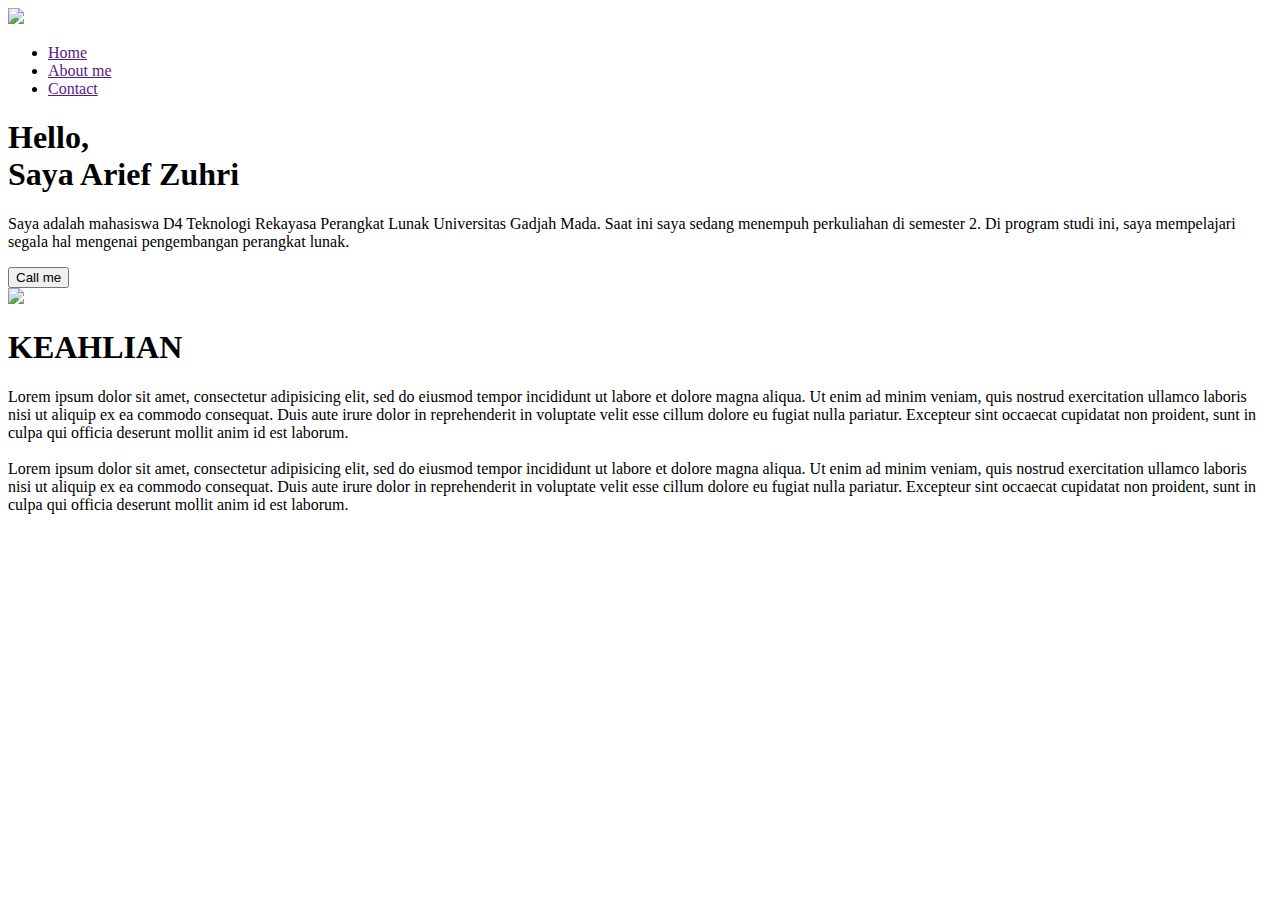
==== index.html @ a6a97503 "Rename profile.html to index.html" ====
<!DOCTYPE html>
<html>
<head>
	<title>Arief Zuhri</title>
	<link rel="stylesheet" type="text/css" href="css/style.css">
	<script type="text/javascript" src="js/main.js"></script>
	<link href="https://fonts.googleapis.com/css?family=Inria+Sans&display=swap" rel="stylesheet">
</head>
<body>
	<nav>
		<img src="https://webstockreview.net/images/google-logo-png-2015-14.png" id="navbar-logo">
		<ul>
			<li>
				<a href="">Home</a>
			</li>
			<li>
				<a href="">About me</a>
			</li>
			<li>
				<a href="">Contact</a>
			</li>
		</ul>
	</nav>
	<section id="section-intro">
		<div id="intro">
			<h1>Hello,<br>Saya Arief Zuhri</h1>
			<p>Saya adalah mahasiswa D4 Teknologi Rekayasa Perangkat Lunak Universitas Gadjah Mada. Saat ini saya sedang menempuh perkuliahan di semester 2. Di program studi ini, saya mempelajari segala hal mengenai pengembangan perangkat lunak.</p>
			<button class="call-me">Call me</button>
		</div>
		<div id="gambar-intro">
			<img src="https://5b0988e595225.cdn.sohucs.com/images/20190422/e2463e0560a94b719e56ca06e7db989e.jpeg">
		</div>
	</section>
	<section id="section-keahlian">
		<h1>KEAHLIAN</h1>
		<p>Lorem ipsum dolor sit amet, consectetur adipisicing elit, sed do eiusmod tempor incididunt ut labore et dolore magna aliqua. Ut enim ad minim veniam, quis nostrud exercitation ullamco laboris nisi ut aliquip ex ea commodo consequat. Duis aute irure dolor in reprehenderit in voluptate velit esse cillum dolore eu fugiat nulla pariatur. Excepteur sint occaecat cupidatat non proident, sunt in culpa qui officia deserunt mollit anim id est laborum.<br><br>Lorem ipsum dolor sit amet, consectetur adipisicing elit, sed do eiusmod tempor incididunt ut labore et dolore magna aliqua. Ut enim ad minim veniam, quis nostrud exercitation ullamco laboris nisi ut aliquip ex ea commodo consequat. Duis aute irure dolor in reprehenderit in voluptate velit esse cillum dolore eu fugiat nulla pariatur. Excepteur sint occaecat cupidatat non proident, sunt in culpa qui officia deserunt mollit anim id est laborum.</p>
		</div>
	</section>
</body>
</html>
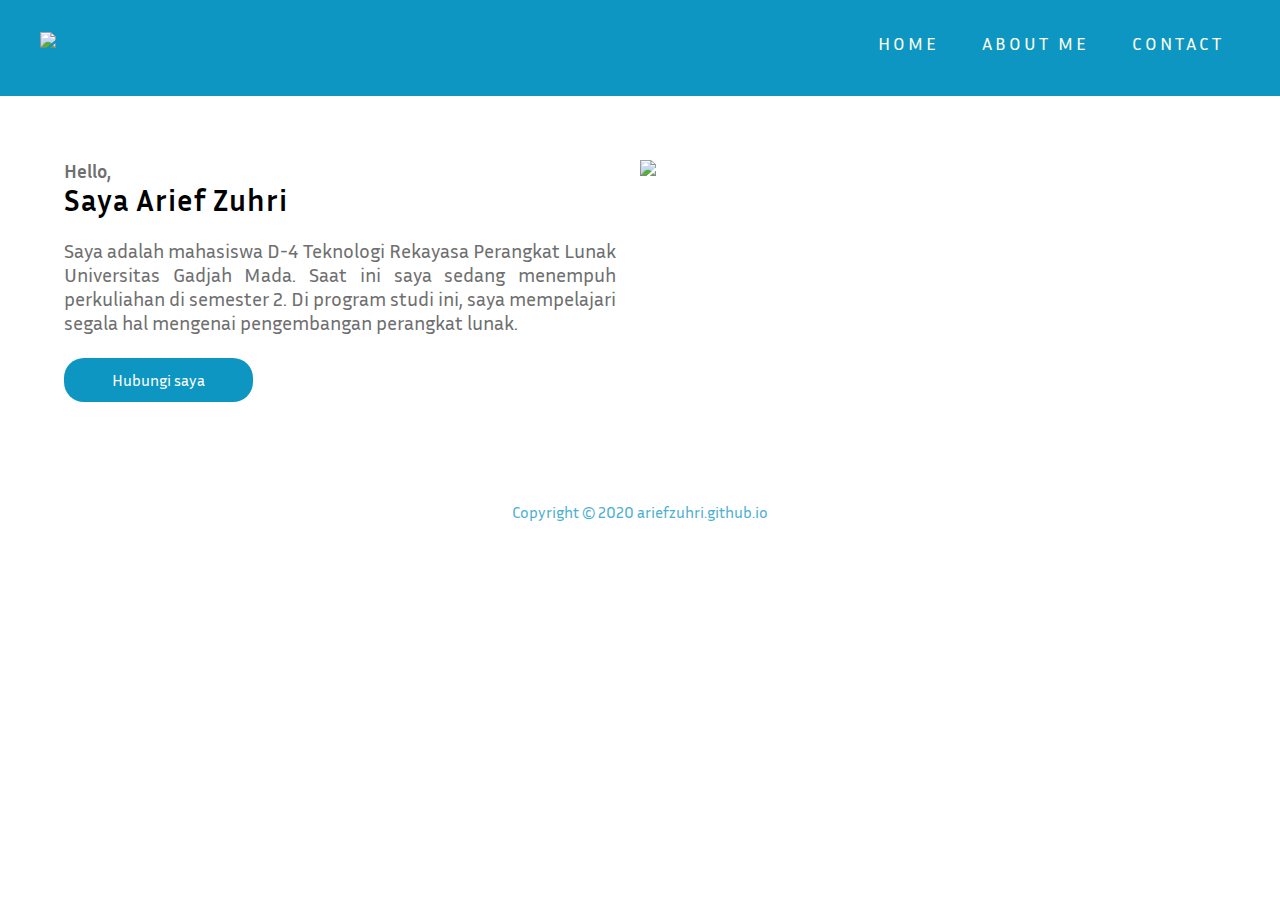
==== commit 54e7196c: "Change navbar color" ====
--- a/index.html
+++ b/index.html
@@ -2,39 +2,59 @@
 <html>
 <head>
 	<title>Arief Zuhri</title>
+	<!-- Main style -->
 	<link rel="stylesheet" type="text/css" href="css/style.css">
+	<!-- Main js -->
 	<script type="text/javascript" src="js/main.js"></script>
+	<!-- Google Fonts -->
 	<link href="https://fonts.googleapis.com/css?family=Inria+Sans&display=swap" rel="stylesheet">
 </head>
 <body>
+	<!-- Header/Navbar -->
 	<nav>
-		<img src="https://webstockreview.net/images/google-logo-png-2015-14.png" id="navbar-logo">
+		<img src="img/logo.png" id="navbar-logo">
 		<ul>
 			<li>
-				<a href="">Home</a>
+				<a href="#">Home</a>
 			</li>
 			<li>
-				<a href="">About me</a>
+				<a href="#">About me</a>
 			</li>
 			<li>
-				<a href="">Contact</a>
+				<a href="#">Contact</a>
 			</li>
 		</ul>
 	</nav>
+
+	<!-- Memberi jarak antara navbar dan content -->
+	<div class="no-body"></div>
+
+	<!-- Intro -->
 	<section id="section-intro">
 		<div id="intro">
-			<h1>Hello,<br>Saya Arief Zuhri</h1>
-			<p>Saya adalah mahasiswa D4 Teknologi Rekayasa Perangkat Lunak Universitas Gadjah Mada. Saat ini saya sedang menempuh perkuliahan di semester 2. Di program studi ini, saya mempelajari segala hal mengenai pengembangan perangkat lunak.</p>
-			<button class="call-me">Call me</button>
+			<h3>Hello,<h3>
+			<h1>Saya Arief Zuhri</h1>
+			<p>Saya adalah mahasiswa D-4 Teknologi Rekayasa Perangkat Lunak Universitas Gadjah Mada. Saat ini saya sedang menempuh perkuliahan di semester 2. Di program studi ini, saya mempelajari segala hal mengenai pengembangan perangkat lunak.</p>
+			<a href="#" class="call-me">Hubungi saya</a>
 		</div>
+
 		<div id="gambar-intro">
-			<img src="https://5b0988e595225.cdn.sohucs.com/images/20190422/e2463e0560a94b719e56ca06e7db989e.jpeg">
+			<img src="https://vectorforfree.com/wp-content/uploads/2018/12/Teamwork_Illustration.jpg">
 		</div>
 	</section>
+
+	<!-- Keahlian -->
+	<!--
 	<section id="section-keahlian">
 		<h1>KEAHLIAN</h1>
 		<p>Lorem ipsum dolor sit amet, consectetur adipisicing elit, sed do eiusmod tempor incididunt ut labore et dolore magna aliqua. Ut enim ad minim veniam, quis nostrud exercitation ullamco laboris nisi ut aliquip ex ea commodo consequat. Duis aute irure dolor in reprehenderit in voluptate velit esse cillum dolore eu fugiat nulla pariatur. Excepteur sint occaecat cupidatat non proident, sunt in culpa qui officia deserunt mollit anim id est laborum.<br><br>Lorem ipsum dolor sit amet, consectetur adipisicing elit, sed do eiusmod tempor incididunt ut labore et dolore magna aliqua. Ut enim ad minim veniam, quis nostrud exercitation ullamco laboris nisi ut aliquip ex ea commodo consequat. Duis aute irure dolor in reprehenderit in voluptate velit esse cillum dolore eu fugiat nulla pariatur. Excepteur sint occaecat cupidatat non proident, sunt in culpa qui officia deserunt mollit anim id est laborum.</p>
 		</div>
 	</section>
+	-->
+
+	<!-- Footer -->
+	<section id="section-footer">
+		<p>Copyright © 2020 ariefzuhri.github.io</p>
+	</section>
 </body>
 </html>
--- a/css/style.css
+++ b/css/style.css
@@ -0,0 +1,116 @@
+body{
+	font-family: 'Inria Sans', sans-serif;
+	margin: 0;
+	padding: 0;
+}
+
+/*Header/navbar*/
+nav{
+	background-color: #0D96C2;
+	padding: 16px 0;
+	width: 100%;
+	height: 64px;
+	/*box-shadow: 0px 2px 20px #ddd;*/
+	position: fixed;
+}
+
+nav ul{
+	list-style-type: none;
+	margin: 0;
+	padding: 1rem; /*1rem = 16px*/
+	float: right;
+}
+
+nav ul li{
+	display: inline-block;
+	padding: 0 40px 0 0;
+	letter-spacing: 3px;
+	text-transform: uppercase;
+}
+
+a{
+	color: ivory;
+	text-decoration: none;
+	font-size: 18px;
+}
+
+#navbar-logo{
+	width: 140px;
+	float: left;
+	padding: 1rem 40px;
+}
+
+.no-body {
+	height: 96px;
+}
+
+/*Semua section*/
+section{
+	padding: 64px;
+}
+
+/*Intro*/
+#section-intro{
+	display: flex;
+}
+
+#intro{
+	width: 50%;
+}
+
+#intro h3{
+	color: #6f6f6f;
+	margin: 0;
+}
+
+#intro h1{
+	color: black;
+	font-size: 30px;
+	margin-top: 0;
+	letter-spacing: 1px;
+}
+
+#intro p{
+	color: #6f6f6f;
+	text-align: justify;
+	font-size: 20px;
+	padding-right: 24px;
+	padding-bottom: 1rem;
+}
+
+#gambar-intro{
+	width: 50%;
+}
+
+#gambar-intro img{
+	width: 100%;
+	/*border-radius: 1rem;
+	box-shadow: 0px 12px 20px #ddd;*/
+}
+
+/*Footer*/
+#section-footer{
+	text-align: center;
+	color: #0D96C2;
+	padding: 32px;
+	opacity: 75%;
+}
+
+/*Button*/
+.call-me {
+	padding: 12px 48px;
+	background-color: #0D96C2;
+	color: white;
+	border-radius: 20px;
+	transition: 0.2s;
+	font-size: 16px;
+}
+
+/*Button hover action*/
+.call-me:hover {
+	box-shadow: 0px 10px 20px #ddd;
+	border: 1px solid #0D96C2;
+	background-color: white;
+	color: #0D96C2;
+	transition: 0.5s;
+}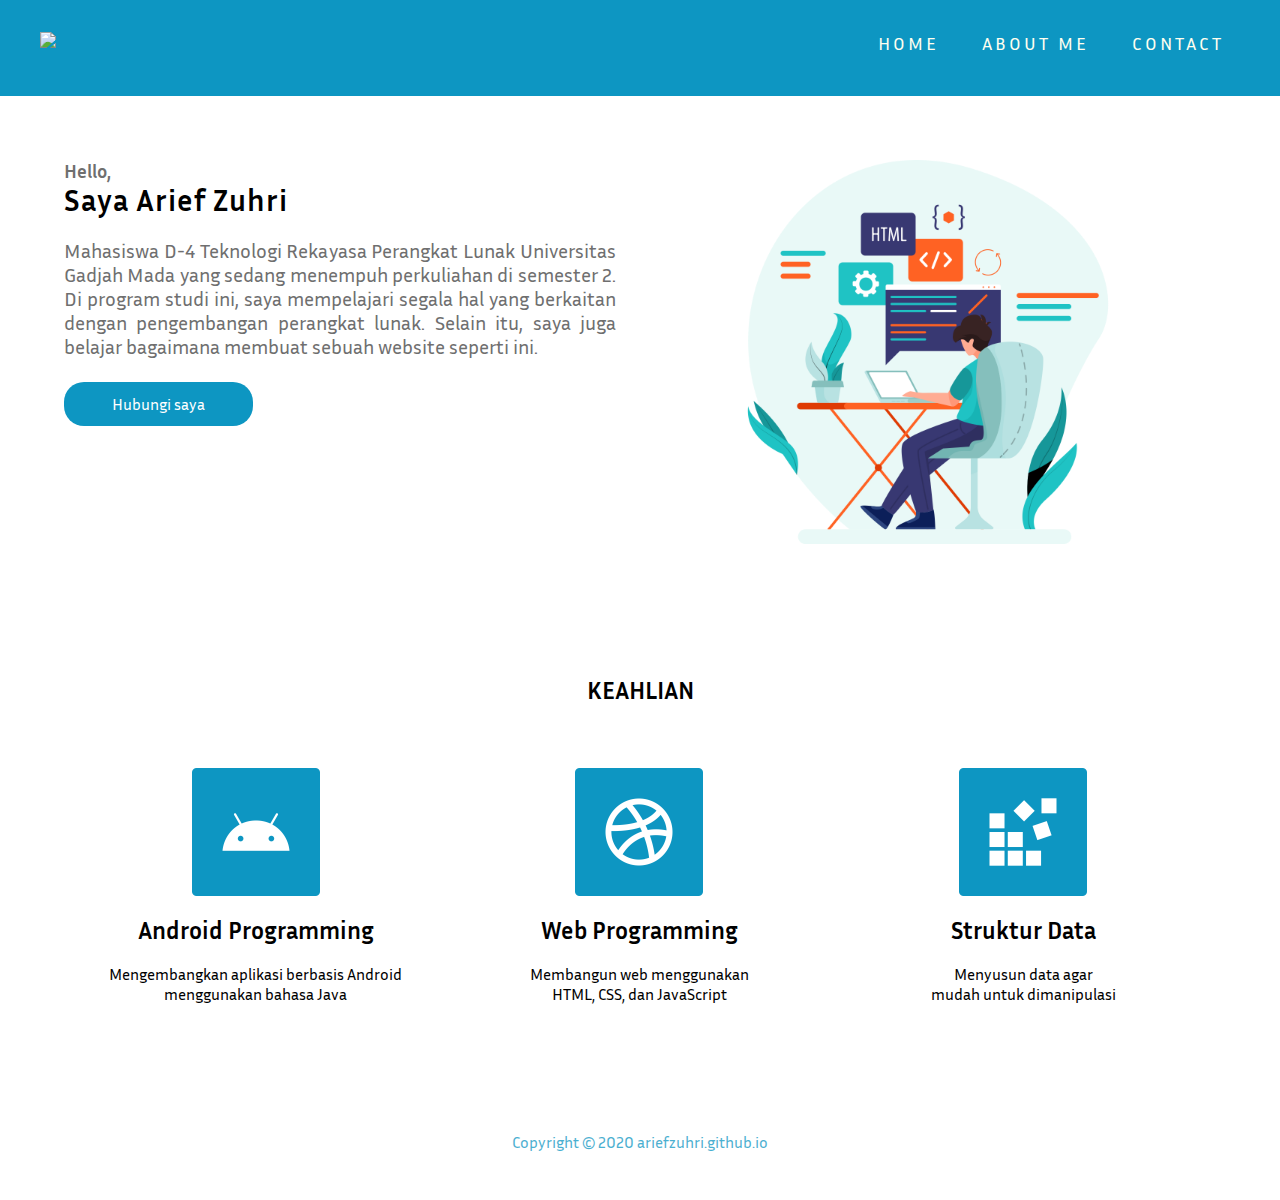
==== commit ace9ccf7: "Add skills section" ====
--- a/index.html
+++ b/index.html
@@ -34,27 +34,43 @@
 		<div id="intro">
 			<h3>Hello,<h3>
 			<h1>Saya Arief Zuhri</h1>
-			<p>Saya adalah mahasiswa D-4 Teknologi Rekayasa Perangkat Lunak Universitas Gadjah Mada. Saat ini saya sedang menempuh perkuliahan di semester 2. Di program studi ini, saya mempelajari segala hal mengenai pengembangan perangkat lunak.</p>
+			<p>Mahasiswa D-4 Teknologi Rekayasa Perangkat Lunak Universitas Gadjah Mada yang sedang menempuh perkuliahan di semester 2. Di program studi ini, saya mempelajari segala hal yang berkaitan dengan pengembangan perangkat lunak. Selain itu, saya juga belajar bagaimana membuat sebuah website seperti ini.</p>
 			<a href="#" class="call-me">Hubungi saya</a>
 		</div>
 
 		<div id="gambar-intro">
-			<img src="https://vectorforfree.com/wp-content/uploads/2018/12/Teamwork_Illustration.jpg">
+			<img src="img/intro.png">
 		</div>
 	</section>
 
 	<!-- Keahlian -->
-	<!--
-	<section id="section-keahlian">
-		<h1>KEAHLIAN</h1>
-		<p>Lorem ipsum dolor sit amet, consectetur adipisicing elit, sed do eiusmod tempor incididunt ut labore et dolore magna aliqua. Ut enim ad minim veniam, quis nostrud exercitation ullamco laboris nisi ut aliquip ex ea commodo consequat. Duis aute irure dolor in reprehenderit in voluptate velit esse cillum dolore eu fugiat nulla pariatur. Excepteur sint occaecat cupidatat non proident, sunt in culpa qui officia deserunt mollit anim id est laborum.<br><br>Lorem ipsum dolor sit amet, consectetur adipisicing elit, sed do eiusmod tempor incididunt ut labore et dolore magna aliqua. Ut enim ad minim veniam, quis nostrud exercitation ullamco laboris nisi ut aliquip ex ea commodo consequat. Duis aute irure dolor in reprehenderit in voluptate velit esse cillum dolore eu fugiat nulla pariatur. Excepteur sint occaecat cupidatat non proident, sunt in culpa qui officia deserunt mollit anim id est laborum.</p>
+	<h2 style="text-align: center; margin-top: 64px; margin-bottom: 0;">KEAHLIAN</h2>
+	<section id="section-skills">
+		<!-- Keahlian 1 -->
+		<div id="skills">
+			<img src="img/skills-01.png" width="128px">
+			<h2>Android Programming</h2>
+			<p>Mengembangkan aplikasi berbasis Android<br>menggunakan bahasa Java</p>
+		</div>
+
+		<!-- Keahlian 2 -->
+		<div id="skills">
+			<img src="img/skills-02.png" width="128px">
+			<h2>Web Programming</h2>
+			<p>Membangun web menggunakan<br>HTML, CSS, dan JavaScript</p>
+		</div>
+
+		<!-- Keahlian 3 -->
+		<div id="skills">
+			<img src="img/skills-03.png" width="128px">
+			<h2>Struktur Data</h2>
+			<p>Menyusun data agar<br>mudah untuk dimanipulasi</p>
 		</div>
 	</section>
-	-->
 
 	<!-- Footer -->
 	<section id="section-footer">
 		<p>Copyright © 2020 ariefzuhri.github.io</p>
 	</section>
 </body>
-</html>
+</html>--- a/css/style.css
+++ b/css/style.css
@@ -88,6 +88,22 @@
 	box-shadow: 0px 12px 20px #ddd;*/
 }
 
+/*Keahlian*/
+#section-skills{
+	display: flex;
+	text-align: center;
+}
+
+#skills{
+	width: 33.3%;
+}
+
+#section-skills img{
+	display: block;
+	margin-right: auto;
+	margin-left: auto;
+}
+
 /*Footer*/
 #section-footer{
 	text-align: center;
